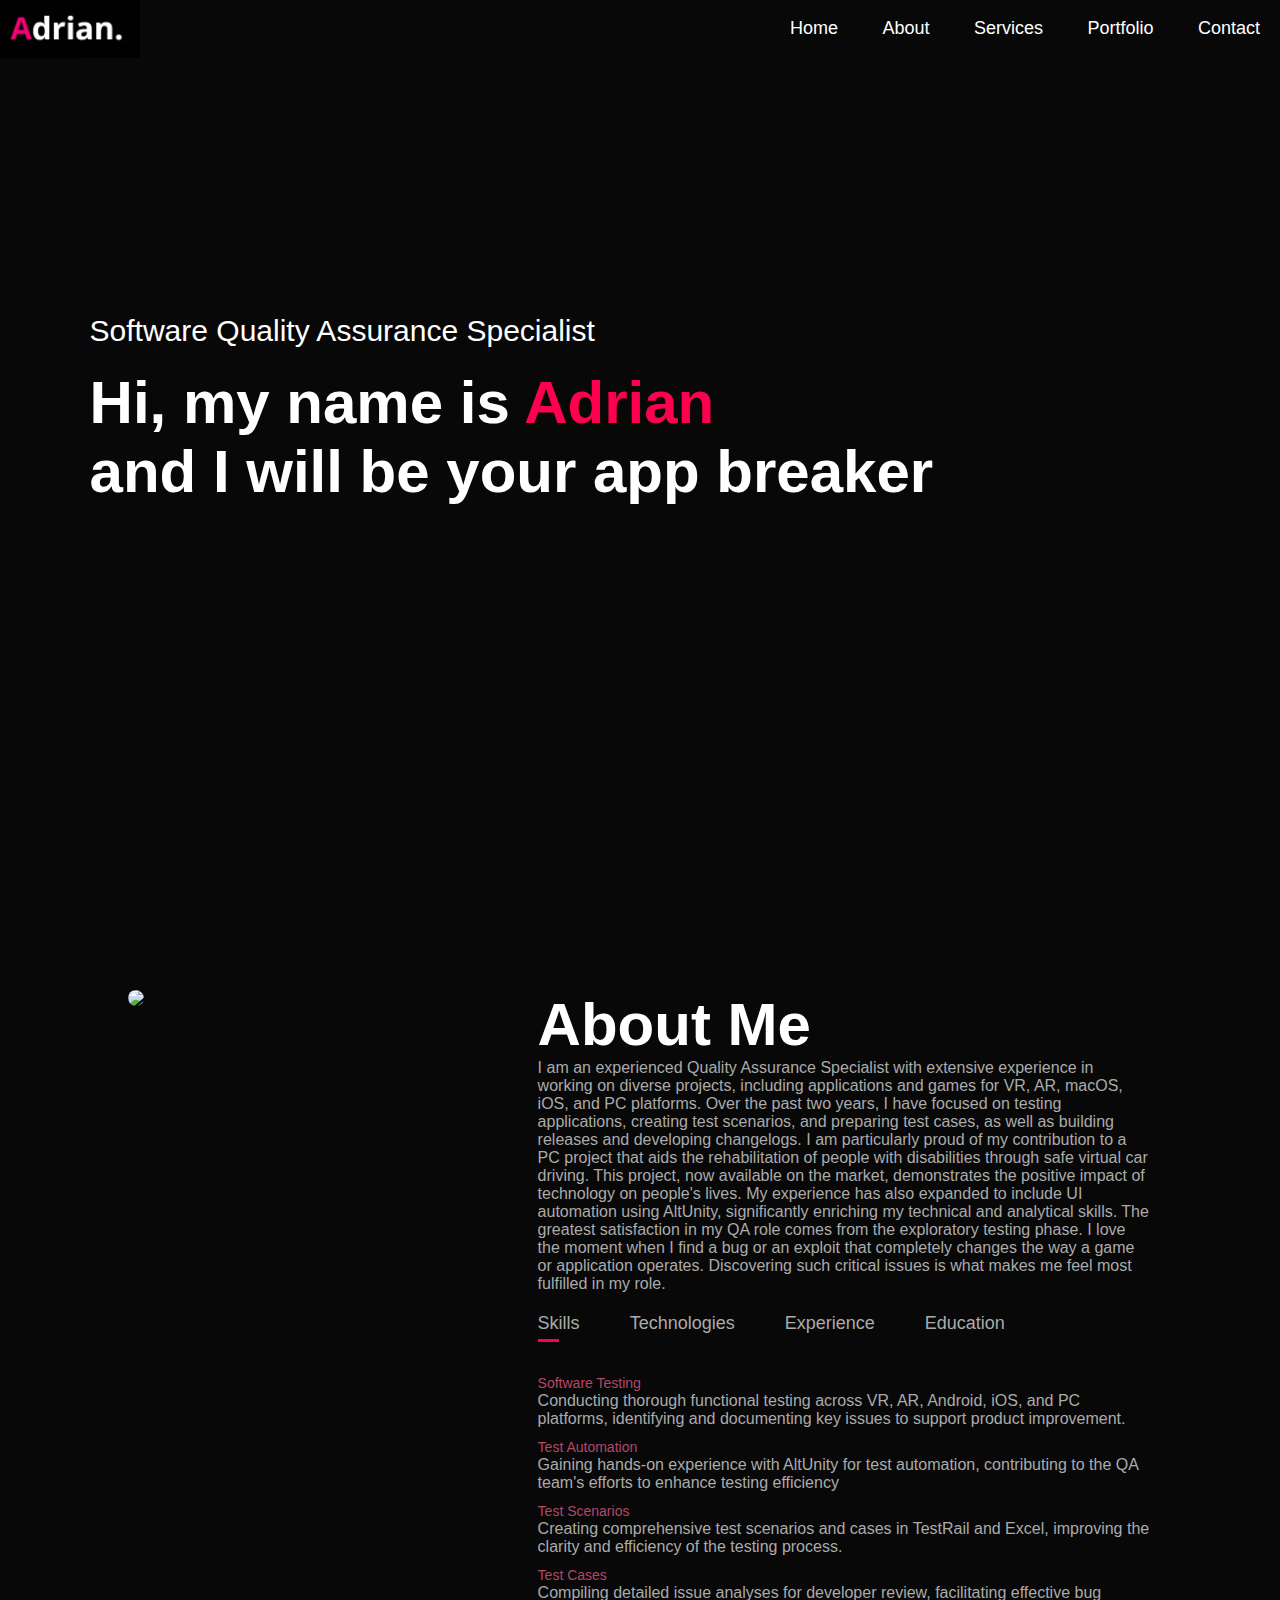
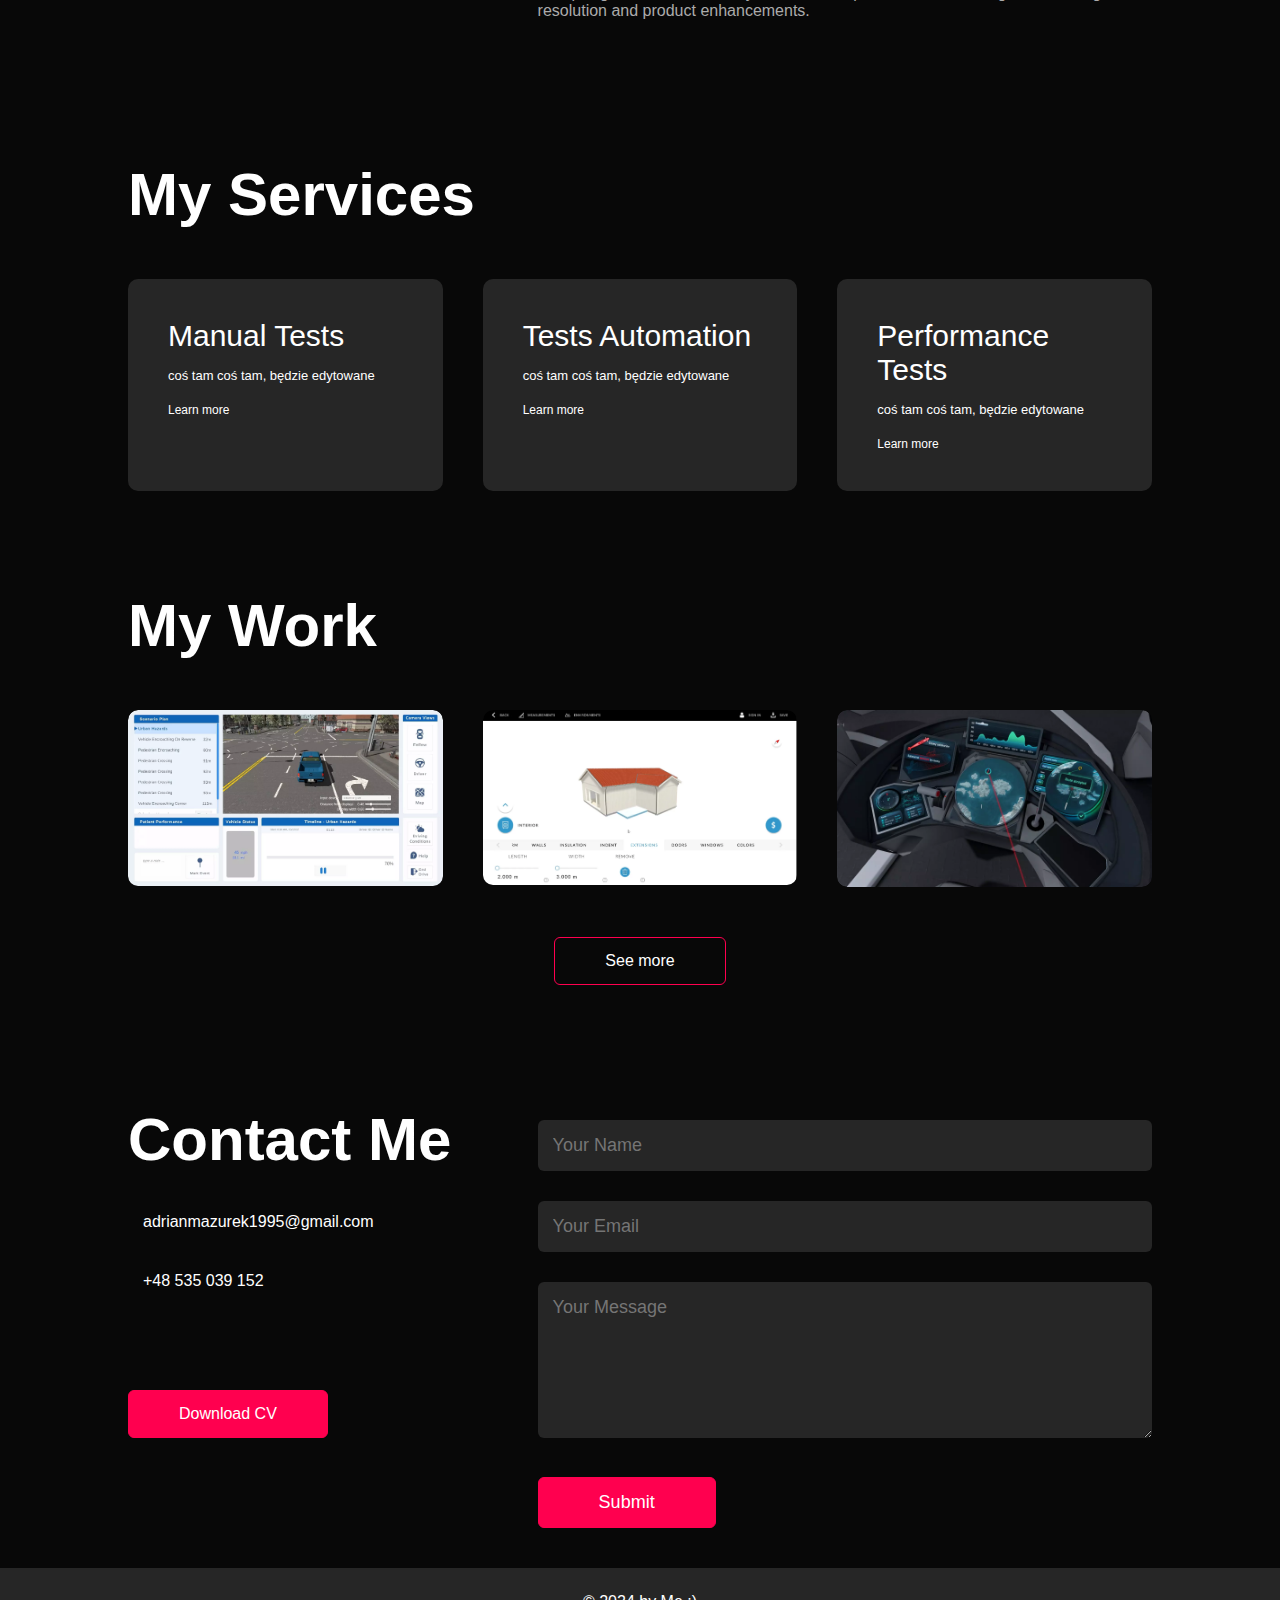
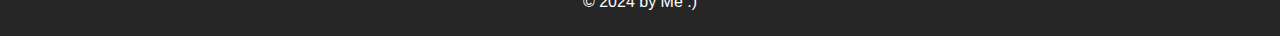
==== Website/index.html @ c7e963c0 "Almost done website" ====
<!DOCTYPE html>
<html lang="en">
<head>
    <meta charset="UTF-8">
    <meta http-equiv="X-UA-Compatible" content="IE=edge">
    <meta name="viewport" content="width=device-width, initial-scale=1.0">
    <title>Adrian Mazurek - portfolio</title>
    <link rel="stylesheet" href="style.css">
    <script src="https://kit.fontawesome.com/d6458f6621.js" crossorigin="anonymous"></script>

</head>
<body>
<div id="header">
    <div id="container">
        <nav>
            <img src="images/napis.png" class="logo"> 
            <ul id = "sidemenu">
                <li><a href = "#header">Home</a></li>
                <li><a href = "#about">About</a></li>
                <li><a href = "#services">Services</a></li>
                <li><a href = "#portfolio">Portfolio</a></li>
                <li><a href = "#contact">Contact</a></li>
                <i class="fa-solid fa-xmark" onclick = "closemenu()"></i>
            </ul>
            <i class="fa-solid fa-bars"onclick = "openmenu()"></i>
        </nav>
        <div class="header-text">
            <p>Software Quality Assurance Specialist</p>
            <h1>Hi, my name is <span>Adrian</span><br> and I will be your app breaker</h1>
        </div>
    </div>
</div>
<!--------------------about--------------------------->
<div id="about">
    <div class="container">
        <div class="row">
            <div class="about-col-1">
                <img src="images/nieuciete.png">
            </div>
            <div class="about-col-2">
                <h1 class="sub-title"> About Me</h1>
                <p>I am an experienced Quality Assurance Specialist with extensive experience in working on diverse 
                    projects, including applications and games for VR, AR, macOS, iOS, and PC platforms. Over the 
                    past two years, I have focused on testing applications, creating test scenarios, and preparing 
                    test cases, as well as building releases and developing changelogs. I am particularly proud of my 
                    contribution to a PC project that aids the rehabilitation of people with disabilities through safe 
                    virtual car driving. This project, now available on the market, demonstrates the positive impact of 
                    technology on people's lives. My experience has also expanded to include UI automation using 
                    AltUnity, significantly enriching my technical and analytical skills. The greatest satisfaction 
                    in my QA role comes from the exploratory testing phase. I love the moment when I find a bug or an 
                    exploit that completely changes the way a game or application operates. Discovering such critical 
                    issues is what makes me feel most fulfilled in my role.</p>

                    <div class="tab-titles">
                        <p class = "tab-links active-link" onclick="opentab('skills')">Skills</p>
                        <p class = "tab-links" onclick="opentab('technologies')">Technologies</p>
                        <p class = "tab-links" onclick="opentab('experience')">Experience</p>
                        <p class = "tab-links" onclick="opentab('education')">Education</p>
                    </div>
                    <div class="tab-contents active-tab" id="skills">
                        <ul>
                            <li><span>Software Testing</span><br> Conducting thorough functional testing across VR, AR, Android, iOS, and PC platforms, identifying and documenting key issues to support product improvement.</li>
                            <li><span>Test Automation</span><br>Gaining hands-on experience with AltUnity for test automation, contributing to the QA team's efforts to enhance testing efficiency</li>
                            <li><span>Test Scenarios</span><br>Creating comprehensive test scenarios and cases in TestRail and Excel, improving the clarity and efficiency of the testing process.</li>
                            <li><span>Test Cases</span><br>Compiling detailed issue analyses for developer review, facilitating effective bug resolution and product enhancements.</li>
                        </ul>
                    </div>
                    <div class="tab-contents" id="technologies">
                        <ul>
                            <li><span>TestRail</span><br> </li>
                            <li><span>Unity</span><br></li>
                            <li><span>AltUnity</span><br></li>
                            <li><span>Unreal Engine 5</span><br></li>
                            <li><span>ChatGPT</span><br></li>
                            <li><span>JIRA</span><br></li>
                            <li><span>GIT</span><br></li>
                            <li><span>Postman</span><br></li>
                            <li><span>SQL</span><br></li>
                            <li><span>HTML</span><br></li>
                            <li><span>CSS</span><br></li>
                            <li><span>Python</span><br></li>
                            <li><span>Confluence</span><br></li>
                        </ul>
                    </div>
                    <div class="tab-contents" id="experience">
                        <ul>
                            <li><span>02.2022 - Current</span><br> Mid Software Quality Assurance Specialist at 4Experience</li>
                            <li><span>01.2021 - 02.2022</span><br>Software Tester at PixelStorm</li>
                            
                        </ul>
                    </div>
                    <div class="tab-contents" id="education">
                        <ul>
                            <li><span>2021 - present</span><br>University of Informatics and Management in Bielsko-Biała - Engineer in Computer Scienc</li>
                            <li><span>2011 - 2015</span><br>Walery Goetel Technical School - extended courses in Mathematics, Physics and Electronics</li>
                        </ul>
                    </div>
            </div>
        </div>
    </div>
</div>

<!----------------services------------------>
<div id="services">
    <div class="container">
        <h1 class="sub-title"> My Services</h1>
        <div class="services-list">
            <div>
                <i class="fa-solid fa-bug-slash"></i>
                <h2>Manual Tests</h2>
                <p>coś tam coś tam, będzie edytowane</p>
                <a href="#">Learn more</a>
            </div>
            <div>
                <i class="fa-solid fa-robot"></i>
                <h2>Tests Automation</h2>
                <p>coś tam coś tam, będzie edytowane</p>
                <a href="#">Learn more</a>
            </div>
            <div>
                <i class="fa-solid fa-chart-line"></i>
                <h2>Performance Tests</h2>
                <p>coś tam coś tam, będzie edytowane</p>
                <a href="#">Learn more</a>
            </div>
        </div>
    </div>
</div>
<!----------------------portfolio-------------------->
<div id="portfolio">
    <div class="container">
        <h1 class="sub-title"> My Work</h1>
            <div class="work-list">
                <div class="work">
                    <img src="images\aurora.webp"></a>
                    <div class="layer">
                        <h3>Professional driving simulator</h3>
                        <a href="https://4experience.co/portfolio-item/professional-driving-simulator/"><i class="fa-solid fa-arrow-up-right-from-square"></i></a>
                    </div>
                </div>
                <div class="work">
                    <img src="images\haven.webp"></a>
                    <div class="layer">
                        <h3>Building 3D Configurator</h3>
                        <a href="https://4experience.co/portfolio-item/prefabricated-building-3d-configurator/"><i class="fa-solid fa-arrow-up-right-from-square"></i></a>
                    </div>
                </div>
                <div class="work">
                    <img src="images\omaha.webp"></a>
                    <div class="layer">
                        <h3>VR Soft Skills Training</h3>
                        <a href="https://4experience.co/portfolio-item/missionone-vr-soft-skills-training/"><i class="fa-solid fa-arrow-up-right-from-square"></i></a>
                    </div>
                </div>
            </div>
            <a href="portfolio.html" class="btn">See more</a>
    </div>
</div>
<!---------------------------------contact---------------------->
<div id="contact">
    <div class="container">
        <div class="row">
            <div class="contact-left">
                <h1 class ="sub-title">Contact Me</h1>
                <p><i class="fa-solid fa-paper-plane"></i>adrianmazurek1995@gmail.com</p>
                <p><i class="fa-solid fa-square-phone"></i>+48 535 039 152</p>
                <div class="social-icons">
                    <a href="https://www.facebook.com/adrian.mazurek.50"><i class="fa-brands fa-facebook"></i></a>
                    <a href="https://youtu.be/dQw4w9WgXcQ?si=Tar-P0zwOSO_xQFv"><i class="fa-brands fa-square-x-twitter"></i></a>
                    <a href="https://youtu.be/dQw4w9WgXcQ?si=Tar-P0zwOSO_xQFv"><i class="fa-brands fa-square-instagram"></i></a>
                    <a href="https://www.linkedin.com/in/adrianmazurek/"><i class="fa-brands fa-linkedin"></i></a>
                </div>
                <!---tutaj w a href cv potem wrzuce, ale bez telefonu dla bezpieczenstwa----->
                <a href="#" download class="btn btn2">Download CV</a>
            </div>
            <div class="contact-right">
                <form name = "submit-to-google-sheet">
                    <input type = "text" name = "Name" placeholder = "Your Name" required>
                    <input type = "email" name = "Email" placeholder = "Your Email" required>
                    <textarea name = "Message" rows="6" placeholder = "Your Message "></textarea>
                    <button type= "submit" class= "btn btn2">Submit</button>
                </form>
                <span id= "msg"></span>
            </div>
        </div>
    </div>
    <div class="copyright">
        <p>© 2024 by Me :)</p>
    </div>
</div>
    
<script>
        var tablinks = document.getElementsByClassName("tab-links");
        var tabcontents = document.getElementsByClassName("tab-contents");

        function opentab(tabname){
            for(tablink of tablinks){
                tablink.classList.remove("active-link");
            }
            for(tabcontent of tabcontents){
                tabcontent.classList.remove("active-tab");
            }
            event.currentTarget.classList.add("active-link");
            document.getElementById(tabname).classList.add("active-tab");
        }

</script>

<script>

    var sidemenu = document.getElementById("sidemenu");

    function openmenu(){
        sidemenu.style.right = "0";
    }
    function closemenu(){
        sidemenu.style.right = "-200px";
    }
    
</script>

<script>
    const scriptURL = 'https://script.google.com/macros/s/AKfycbwYNynj56z27f3AERYVsLLSCMXYtx0duDZoyfx4YBuiy7v9mr3Tvje33CDNKX4LFpYGEQ/exec'
    const form = document.forms['submit-to-google-sheet']
    const msg = document.getElementById("msg")
  
    form.addEventListener('submit', e => {
      e.preventDefault()
      fetch(scriptURL, { method: 'POST', body: new FormData(form)})
        .then(response => {
            msg.innerHTML = "Message Sent succesfully"
            setTimeout(function(){
                msg.innerHTML = ""
            },5000)
            form.reset()
        })
        .catch(error => console.error('Error!', error.message))
    })
  </script>

</body>
</html>
---- Website/style.css ----
/**/
*{
    margin: 0;
    padding: 0;
    font-family: 'Poppins', sans-serif;
    box-sizing: border-box;
}
html{
    scroll-behavior: smooth;
}
body 
{
    background: #080808;
    color: #fff;
}
#header{
    width: 100%;
    height: 100vh;
    background-image: url(images/background.png);
    background-size: cover;
    background-position: center;
}
.container{
    padding: 10px 10%;
}
nav{
    display: flex;
    align-items: center;
    justify-content: space-between;
    flex-wrap: wrap;
}
.logo{
    width: 140px;
}
nav ul li{
    display: inline-block;
    list-style:none;
    margin: 10px 20px;
}
nav ul li a{
    color: #fff;
    text-decoration: none;
    font-size: 18px;
    position: relative;
}
/*dodanie hovera*/
nav ul li a::after{
    content: '';
    width: 0;
    height: 3px;
    background: #ff004f;
    position: absolute;
    left: 0;
    bottom: -6px;
    transition: 0.5s;
}
nav ul li a:hover::after{
    width: 100%;
}
.header-text{
    margin-top: 20%;
    font-size: 30px;
    margin-left: 7%;
}
.header-text h1{
    font-size: 60px;
    margin-top: 20px;
}
.header-text h1 span{
    color: #ff004f;
}
/* -----------------about--------------- */
#about{
    padding: 80px 0px;
    color: #ababab;
}
.row{
    display: flex;
    justify-content: space-between;
    flex-wrap: wrap;
}
.about-col-1{
    flex-basis: 35%;
}
.about-col-1 img{
    width: 100%;
    border-radius: 15px;
}
.about-col-2{
    flex-basis: 60%;
}
.sub-title{
    font-size: 60px;
    font-weight: 600;
    color:#fff;
}
/*Skills, Exp and Education*/
.tab-titles{
    display: flex;
    margin: 20px 0px 40px;
}
.tab-links{
    margin-right: 50px;
    font-size: 18px;
    font-weight: 500;
    cursor: pointer;
    position: relative;
}
.tab-links::after{
    content: '';
    width: 0;
    height: 3px;
    background: #ff004f;
    position: absolute;
    left: 0;
    bottom: -8px;
    transition: 0.5s;
}
.tab-links.active-link::after{
    width: 50%;
}
.tab-contents ul li{
    list-style: none;
    margin: 10px 0;
}
.tab-contents ul li span{
    color: #b54769;
    font-size: 14px;
}
.tab-contents{
    display: none;
}
.tab-contents.active-tab{
    display: block;
}

/*------------------services-----------------*/

#services{
    padding: 30px 0;
}
.services-list{
    display: grid;
    grid-template-columns: repeat(auto-fit, minmax(250px, 1fr));
    grid-gap: 40px;
    margin-top: 50px;
}
.services-list div{
    background: #262626;
    padding: 40px;
    font-size: 13px;
    font-weight: 300;
    border-radius: 10px;
    transition: background 0.5s, transform 0.5s;
}
.services-list div i{
    font-size: 50px;
    margin-bottom: 30px;
}
.services-list div h2{
    font-size: 30px;
    font-weight: 500;
    margin-bottom: 15px;
}
.services-list div a{
    text-decoration: none;
    color: #fff;
    font-size: 12px;
    margin-top: 20px;
    display: inline-block;
}
.services-list div:hover{
    background: #ff004f;
    transform: translateY(-10px);
}

/*------------------portfolio-----------------*/
#portfolio{
    padding: 50px 0;
}
.work-list{
    display: grid;
    grid-template-columns: repeat(auto-fit, minmax(250px, 1fr));
    grid-gap: 40px;
    margin-top: 50px;
}
.work{
    border-radius: 10px;
    position: relative; 
    overflow: hidden;
}
.work img{
    width: 100%;
    border-radius: 10px;
    display: block;
    transition: transform 0.5s;
}
.layer{
    width: 100%;
    height: 0%;
    background: linear-gradient(rgba(0,0,0,0.6), #ff004f);
    border-radius: 10px;
    position: absolute;
    left: 0;
    bottom: 0;
    overflow: hidden;
    display: flex;
    align-items: center;
    justify-content: center;
    flex-direction: column;
    padding: 0 40px;
    text-align: center;
    font-size: 14px;
    transition: height 0.5s;
}
.layer h3{
    font-weight: 500;
    margin-bottom: 20px;
}
.layer a{
    margin-top: 20px;
    color: #ff004f;
    text-decoration: none;
    font-size: 18px;
    line-height: 60px;
    background: #fff;
    width: 60px;
    height: 60px;
    border-radius: 50%;
    text-align: center; 
}

.work:hover img{
    transform: scale(1.1);
}
.work:hover .layer{
    height: 100%;
}
.btn{
    display: block;
    margin: 50px auto;
    width: fit-content;
    border: 1px solid #ff004f;
    padding: 14px 50px;
    border-radius: 6px;
    text-decoration: none;
    color: #fff;
    transition: background 0.5s;
}
.btn:hover{
    background: #ff004f;
}

/*-----------contact-------------*/
.contact-left{
    flex-basis: 35%;
}
.contact-right{
    flex-basis: 60%;
}
.contact-left p{
    margin-top: 30px;
}
.contact-left p i{
    color: #ff004f;
    margin-right: 15px;
    font-size: 25px;
}
.social-icons{
    margin-top: 30px;
}
.social-icons a{
    text-decoration: none;
    color:#ababab;
    font-size: 30px;
    margin-right: 15px;
    display: inline-block;
    transition: transform 0.5s;
}
.social-icons a:hover{
    color: #ff004f;
    transform: translateY(-5px);
}
.btn.btn2{
    display: inline-block;
    background: #ff004f;
}
.contact-right form{
    width: 100%;
}
form input, form textarea{
    width: 100%;
    border: 0;
    outline: none;
    background: #262626;
    padding: 15px;
    margin: 15px 0;
    color: #fff;
    font-size: 18px;
    border-radius: 6px;;
}
form .btn2{
    padding: 14px 60px;
    font-size: 18px;
    margin-top: 20px;
    cursor: pointer;
}
.copyright{
    width: 100%;
    text-align: center;
    padding: 25px 0;
    background: #262626;
    font-weight: 300;
    margin-top: 20px;
}
/*------------------------css for small screens-----------------------*/
nav .fa-solid {
    display: none;
}

@media only screen and (max-width: 600px){
    #header{
        background-image: url(images/phone-background.png);
    }
    .header-text{
        margin-top: 100%;
        font-size: 16px;
    }
    .header-text h1{
        font-size: 30px;
    }
    nav .fa-solid {
        display: block;
        font-size: 25px;     
    }
    nav ul{
        background: #ff004f;
        position: fixed;
        top: 0;
        right: -200px;
        width: 200px;
        height: 100vh;
        padding-top: 50px;
        z-index: 2;
        transition: right 0.5s
    }
    nav ul li{
        display: block;
        margin: 25px;
    }
    nav ul .fa-solid{
        position: absolute;
        top: 25px;
        left: 25px;
        cursor: pointer;
    }
    .sub-title{
        font-size: 40px;
    }
    .about-col-1, .about-col-2{
        flex-basis: 100%;
    }
    .about-col-1{
        margin-bottom: 30px;
    }
    .about-col-2{
        font-size: 14px;
    }
    .tab-links{
        font-size: 16px;
        margin-right: 20px;
    }
    .contact-left, .contact-right{
        flex-basis: 100%;
    }
    .copyright{
        font-size: 14px;
    }
}
#msg{
    color:#61b752;
    margin-top: -40px;
    display: block;
}
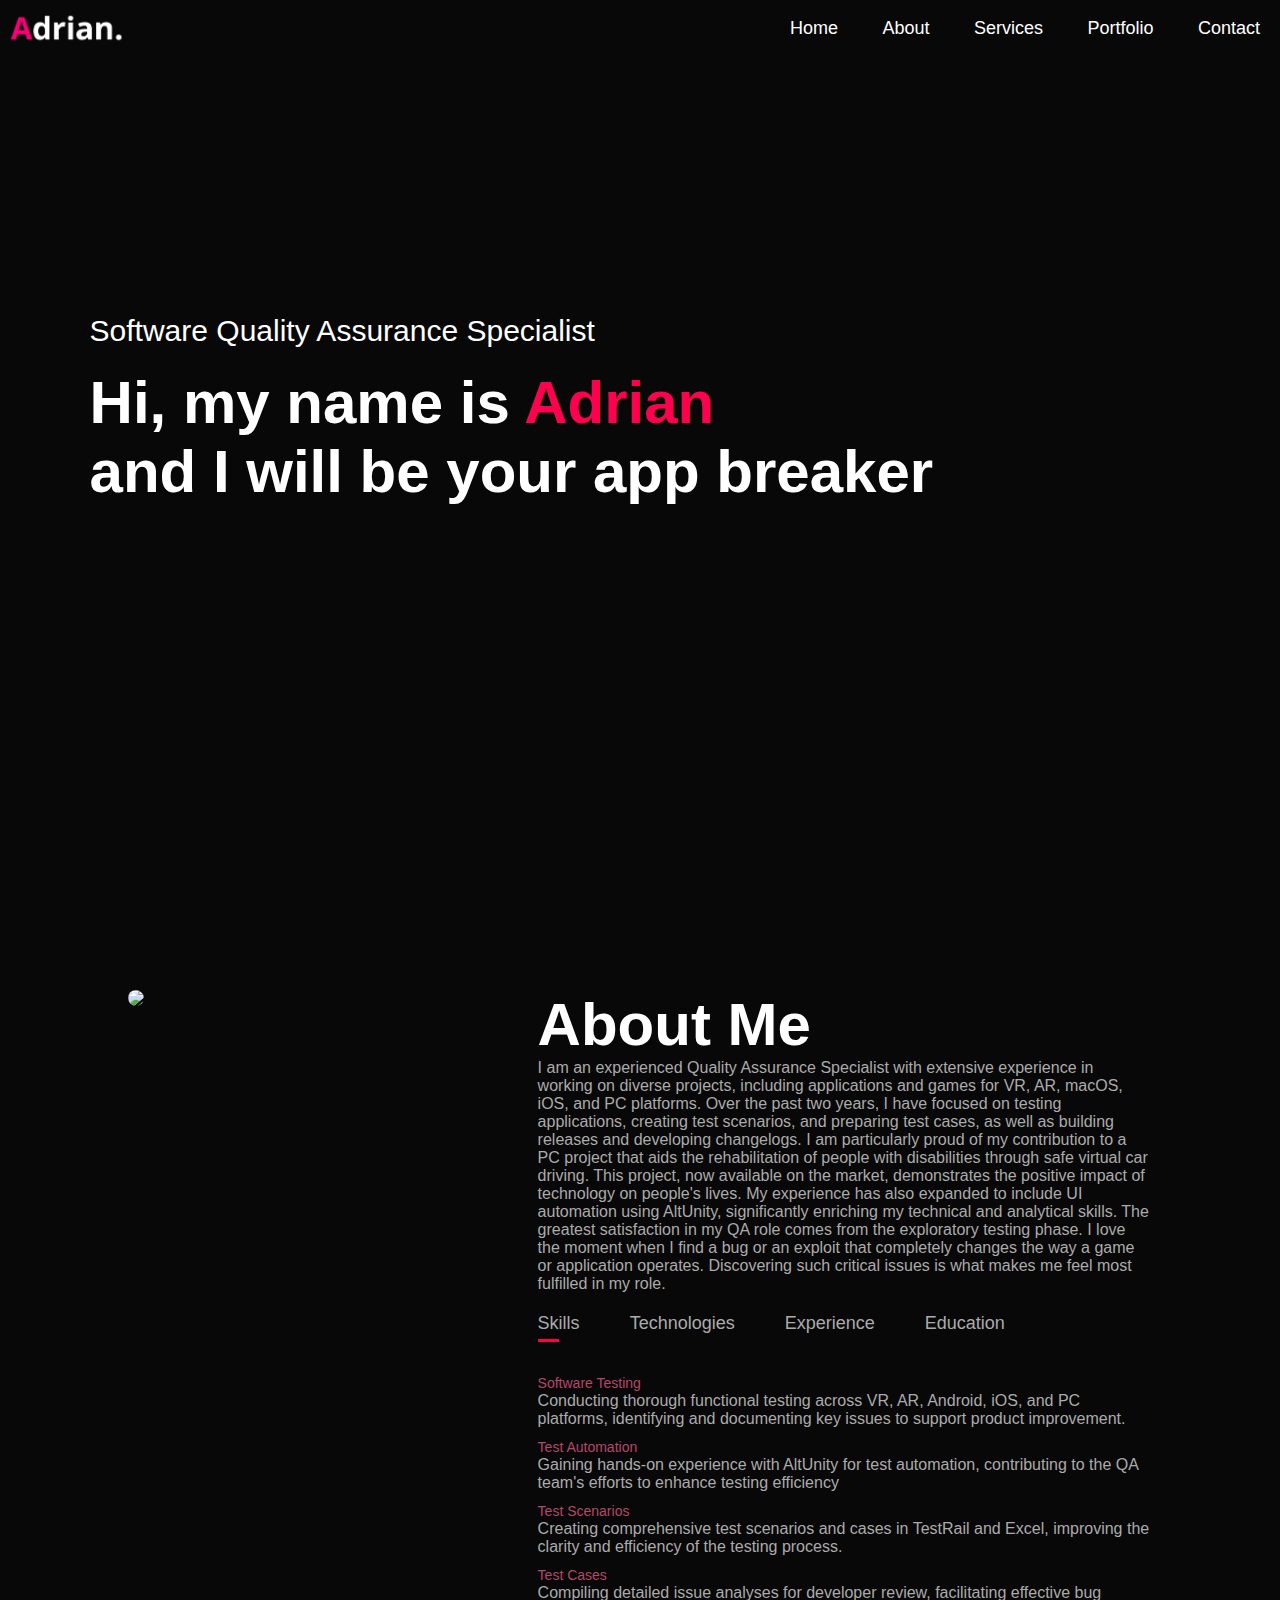
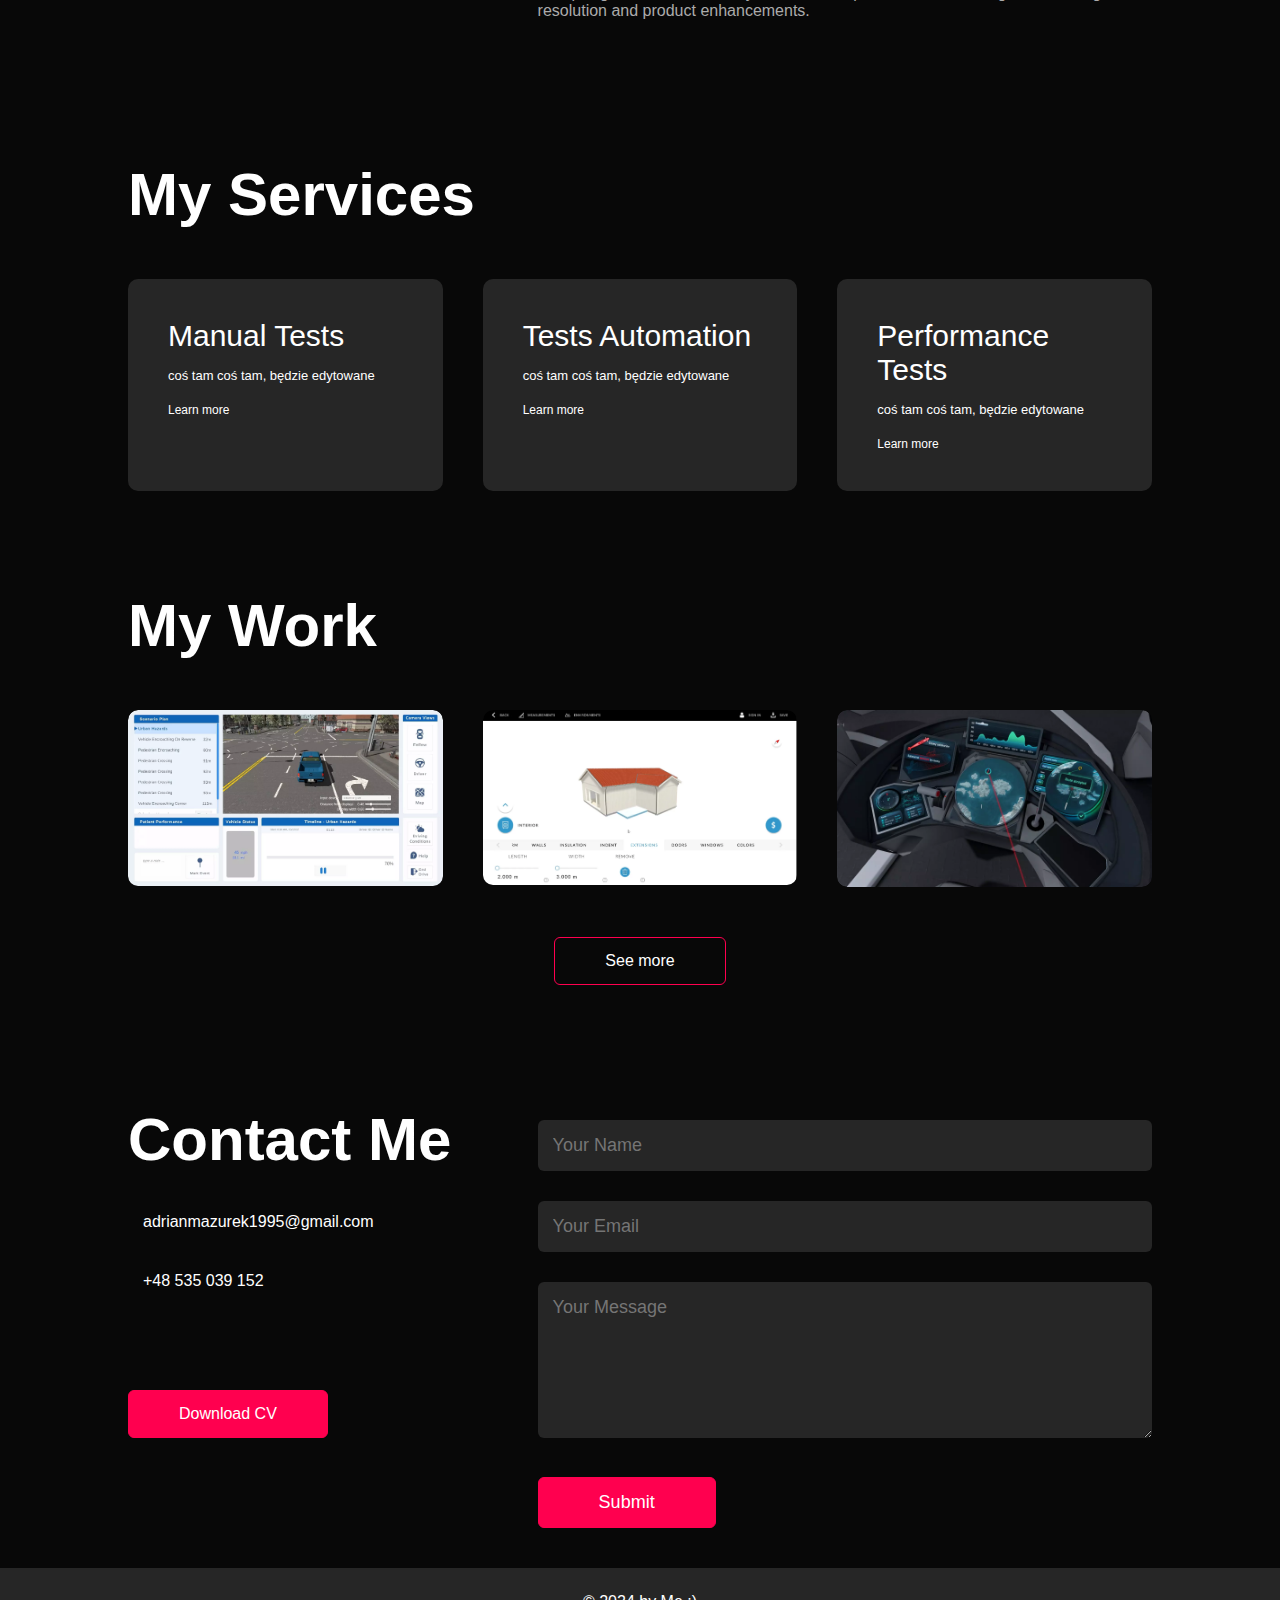
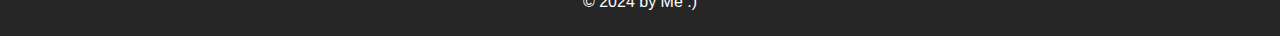
==== commit 1b138084: "star agent" ====
--- a/Website/index.html
+++ b/Website/index.html
@@ -67,12 +67,16 @@
                     </div>
                     <div class="tab-contents" id="technologies">
                         <ul>
+                        <div class = "testrow">
                             <li><span>TestRail</span><br> </li>
                             <li><span>Unity</span><br></li>
                             <li><span>AltUnity</span><br></li>
                             <li><span>Unreal Engine 5</span><br></li>
                             <li><span>ChatGPT</span><br></li>
                             <li><span>JIRA</span><br></li>
+                            <li><span>Playwright</span><br></li>
+                        </div>
+                        <div class = "testrow">
                             <li><span>GIT</span><br></li>
                             <li><span>Postman</span><br></li>
                             <li><span>SQL</span><br></li>
@@ -80,12 +84,13 @@
                             <li><span>CSS</span><br></li>
                             <li><span>Python</span><br></li>
                             <li><span>Confluence</span><br></li>
+                        </div>
                         </ul>
                     </div>
                     <div class="tab-contents" id="experience">
                         <ul>
                             <li><span>02.2022 - Current</span><br> Mid Software Quality Assurance Specialist at 4Experience</li>
-                            <li><span>01.2021 - 02.2022</span><br>Software Tester at PixelStorm</li>
+                            <li><span>01.2021 - 02.2022</span><br> Software Tester at PixelStorm</li>
                             
                         </ul>
                     </div>
--- a/Website/style.css
+++ b/Website/style.css
@@ -313,10 +313,23 @@
     font-weight: 300;
     margin-top: 20px;
 }
-/*------------------------css for small screens-----------------------*/
+#muchmore{
+    margin-top: 20px; 
+    padding: 14px 60px;
+    text-align: center;
+}
+
 nav .fa-solid {
     display: none;
 }
+.testrow{
+    float: left;
+    width: 50%
+}
+
+
+/*------------------------css for small screens-----------------------*/
+
 
 @media only screen and (max-width: 600px){
     #header{
@@ -381,4 +394,5 @@
     color:#61b752;
     margin-top: -40px;
     display: block;
-}+}
+
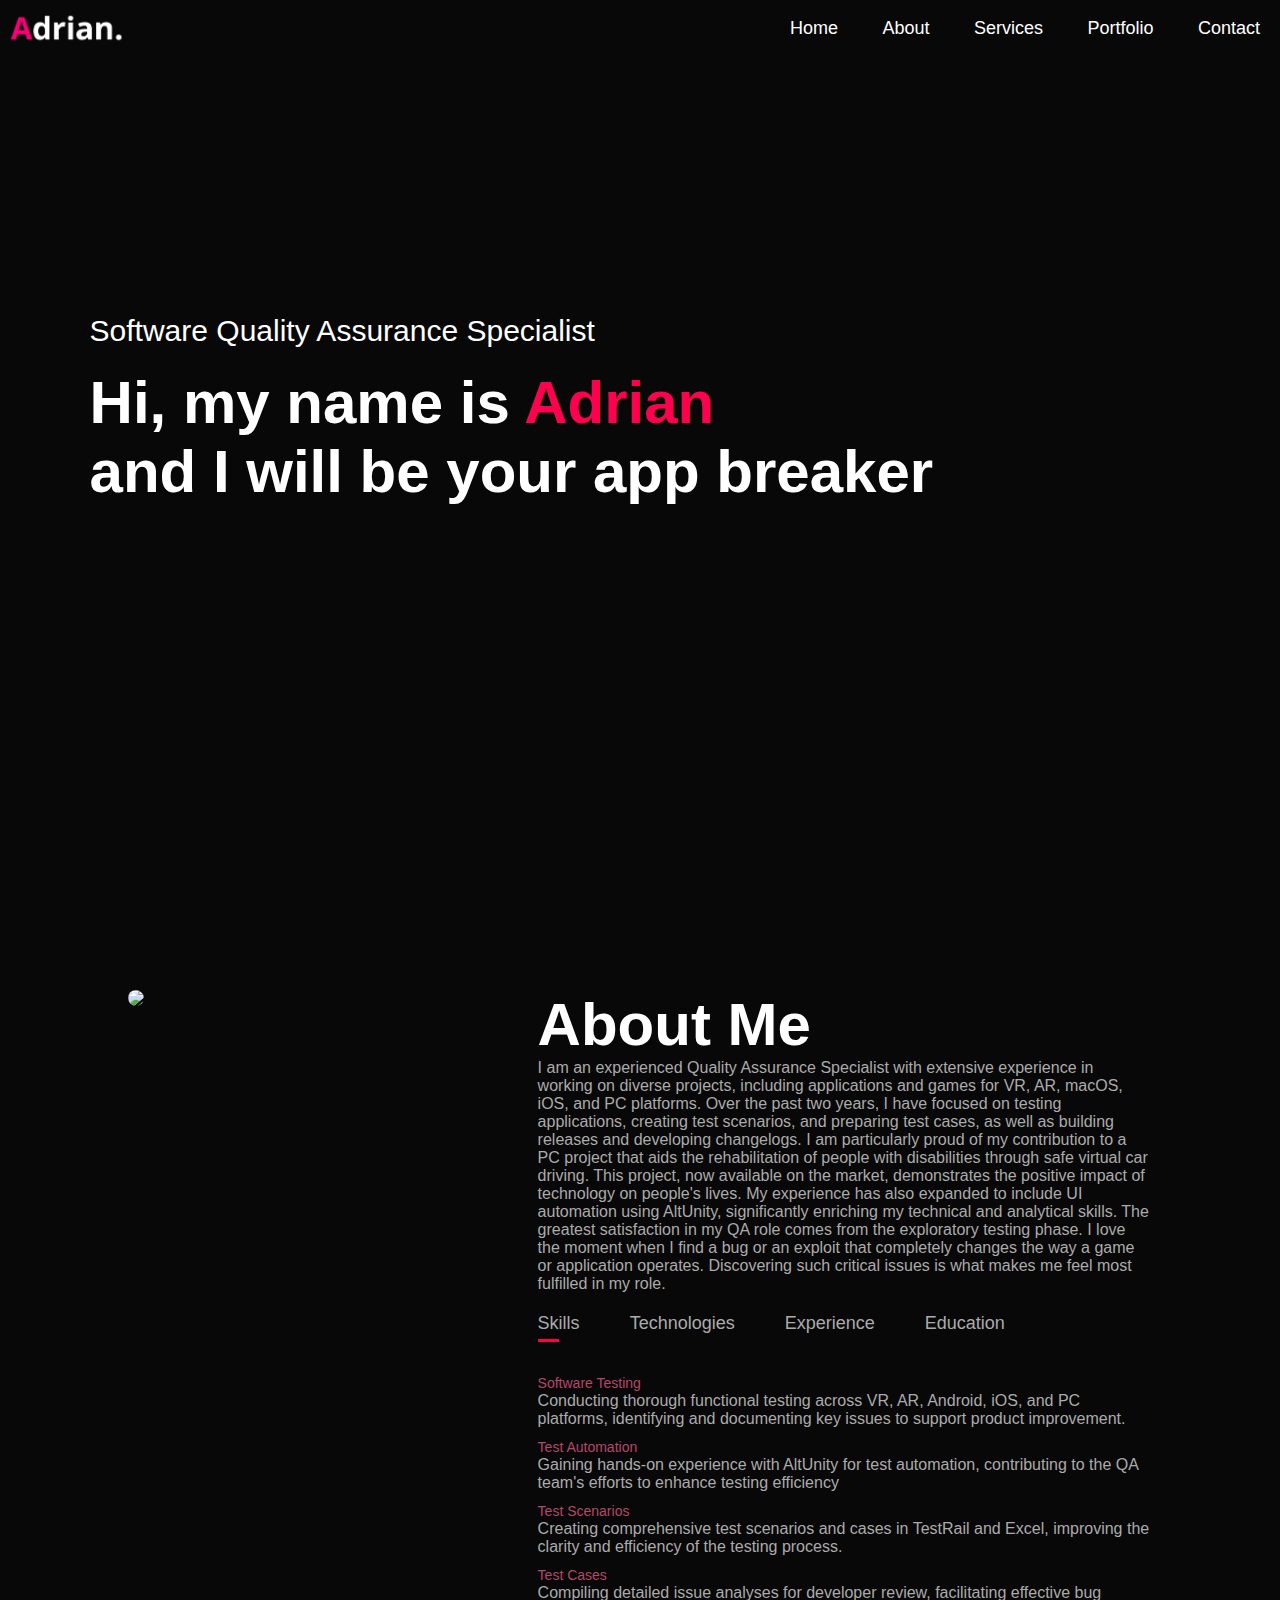
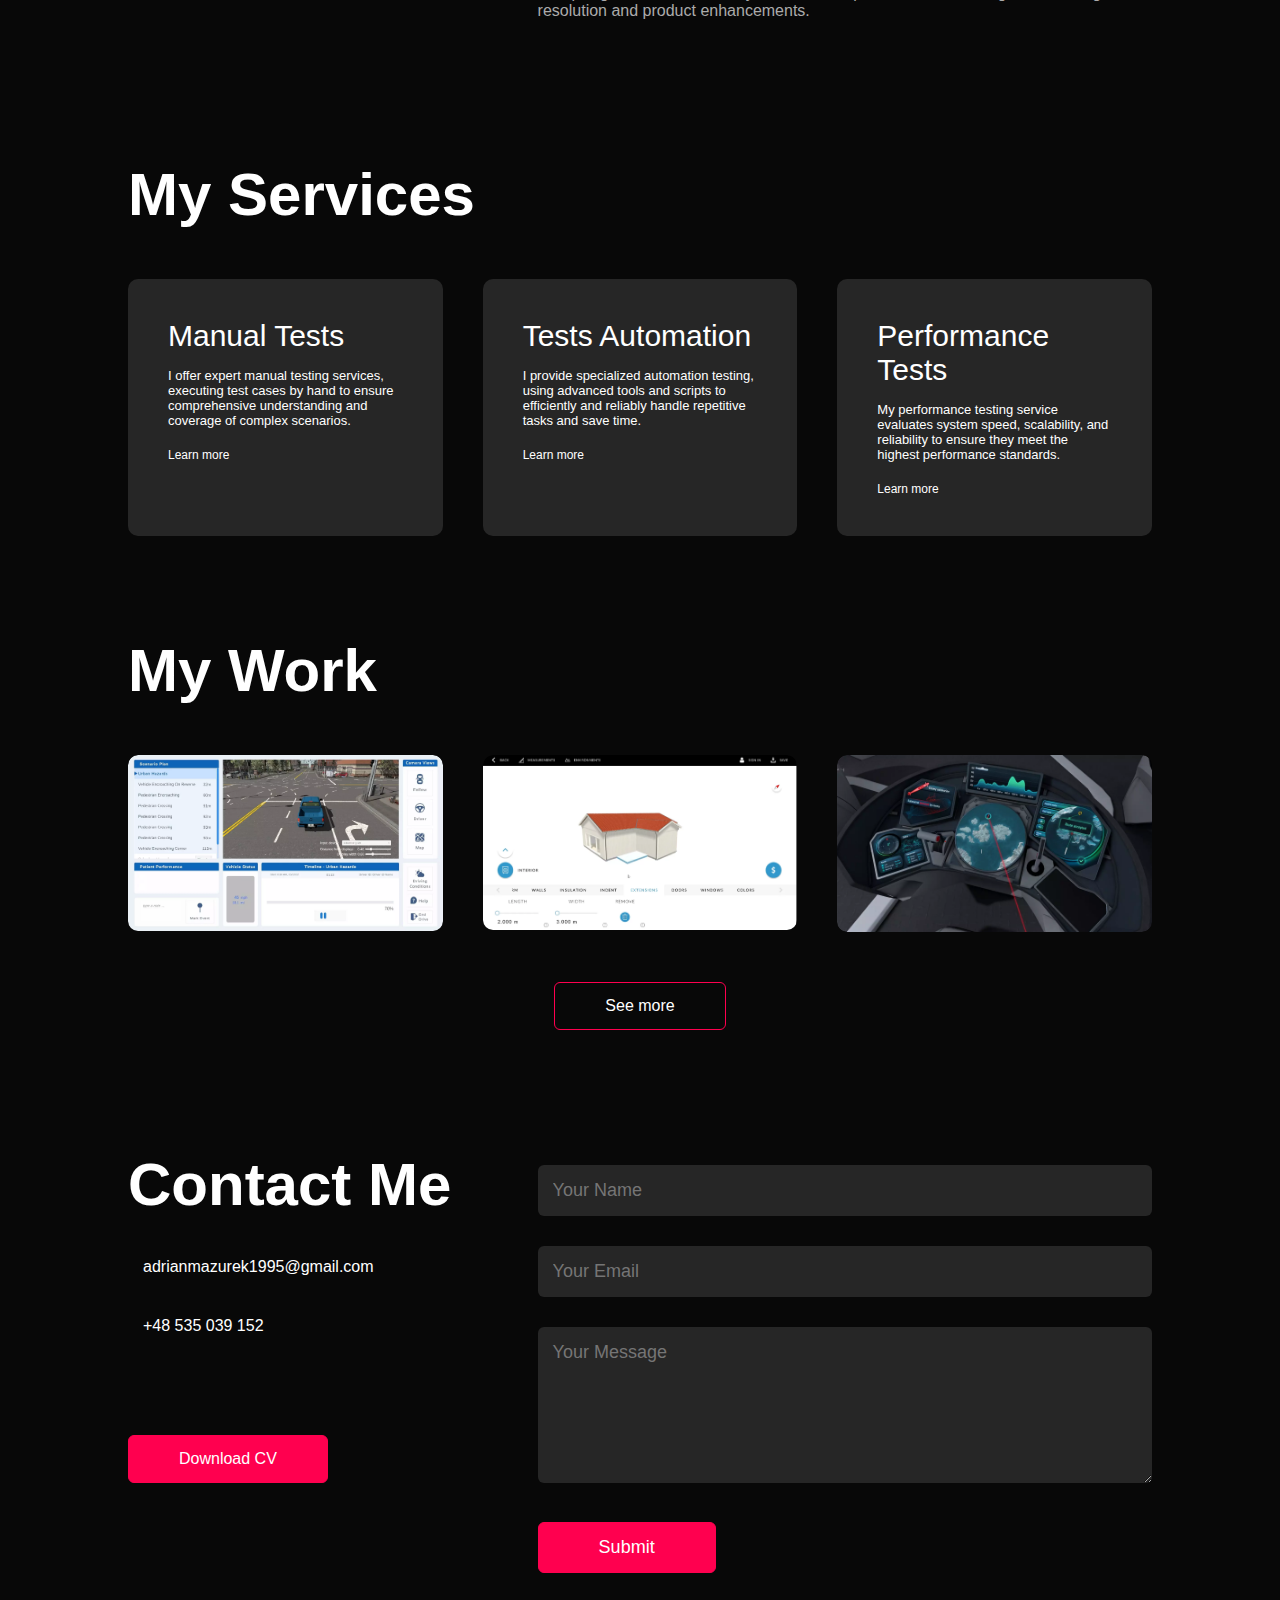
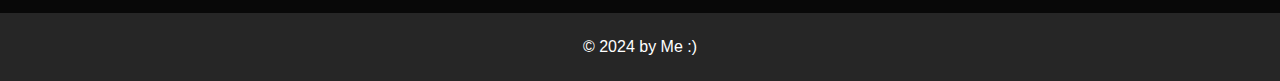
==== commit 19370bcf: "description of services" ====
--- a/Website/index.html
+++ b/Website/index.html
@@ -113,19 +113,19 @@
             <div>
                 <i class="fa-solid fa-bug-slash"></i>
                 <h2>Manual Tests</h2>
-                <p>coś tam coś tam, będzie edytowane</p>
+                <p>  I offer expert manual testing services, executing test cases by hand to ensure comprehensive understanding and coverage of complex scenarios.</p>
                 <a href="#">Learn more</a>
             </div>
             <div>
                 <i class="fa-solid fa-robot"></i>
                 <h2>Tests Automation</h2>
-                <p>coś tam coś tam, będzie edytowane</p>
+                <p> I provide specialized automation testing, using advanced tools and scripts to efficiently and reliably handle repetitive tasks and save time.</p>
                 <a href="#">Learn more</a>
             </div>
             <div>
                 <i class="fa-solid fa-chart-line"></i>
                 <h2>Performance Tests</h2>
-                <p>coś tam coś tam, będzie edytowane</p>
+                <p>My performance testing service evaluates system speed, scalability, and reliability to ensure they meet the highest performance standards.</p>
                 <a href="#">Learn more</a>
             </div>
         </div>
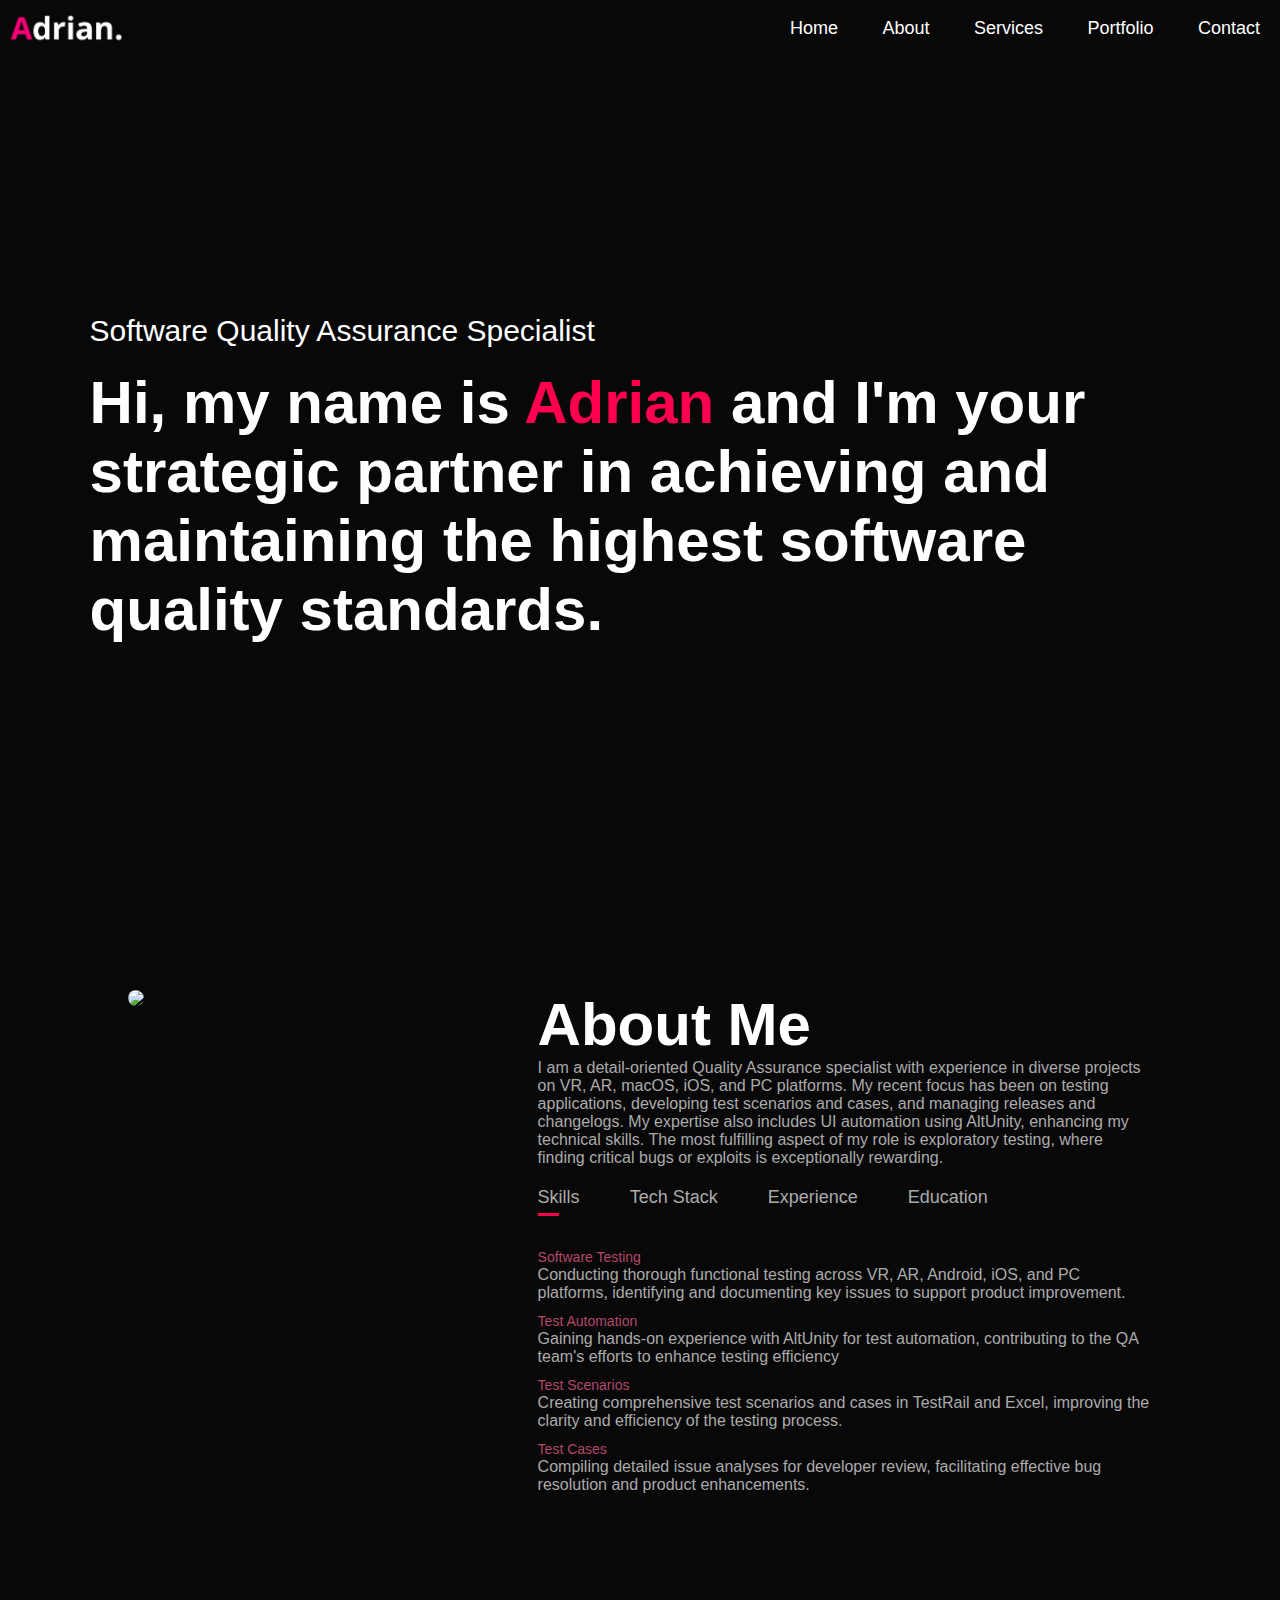
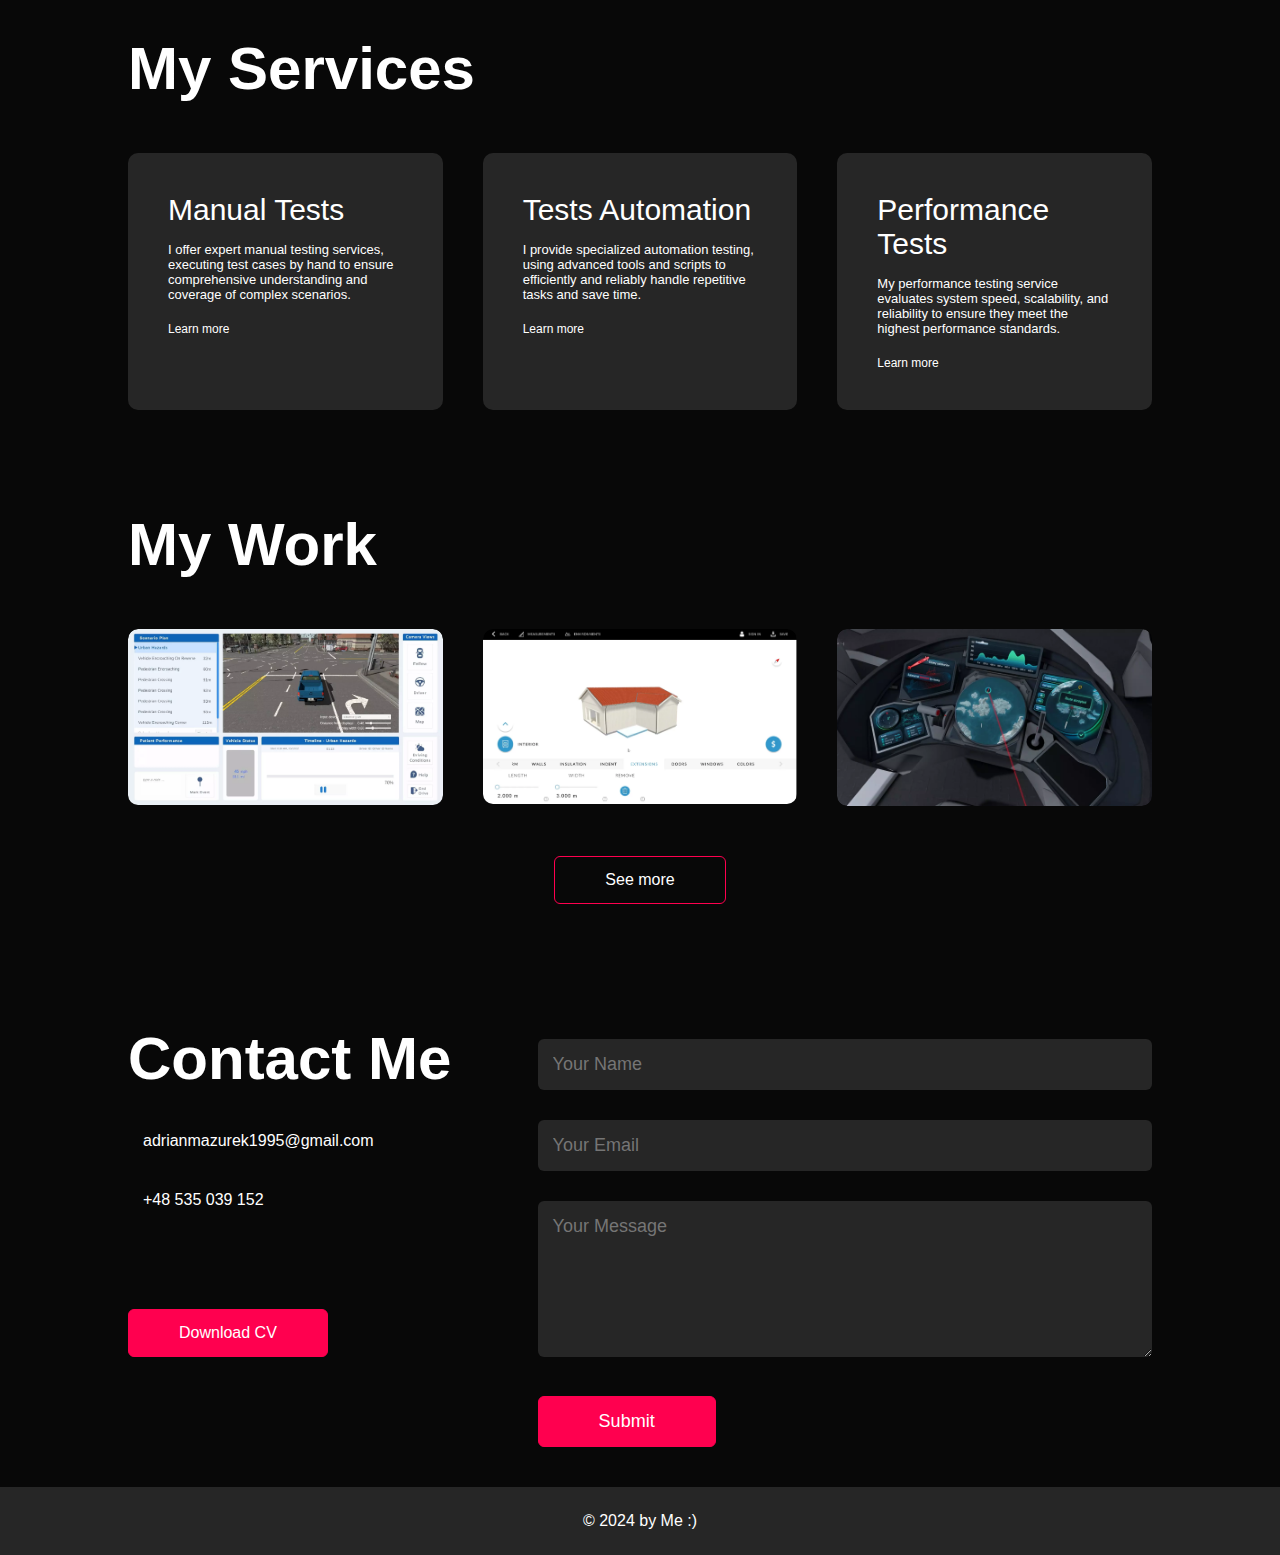
==== commit 6302f6cc: "poprawki" ====
--- a/Website/index.html
+++ b/Website/index.html
@@ -26,7 +26,7 @@
         </nav>
         <div class="header-text">
             <p>Software Quality Assurance Specialist</p>
-            <h1>Hi, my name is <span>Adrian</span><br> and I will be your app breaker</h1>
+            <h1>Hi, my name is <span>Adrian</span> and I'm your <br>strategic partner in achieving and <br>maintaining the highest software <br> quality standards.</h1>
         </div>
     </div>
 </div>
@@ -39,21 +39,14 @@
             </div>
             <div class="about-col-2">
                 <h1 class="sub-title"> About Me</h1>
-                <p>I am an experienced Quality Assurance Specialist with extensive experience in working on diverse 
-                    projects, including applications and games for VR, AR, macOS, iOS, and PC platforms. Over the 
-                    past two years, I have focused on testing applications, creating test scenarios, and preparing 
-                    test cases, as well as building releases and developing changelogs. I am particularly proud of my 
-                    contribution to a PC project that aids the rehabilitation of people with disabilities through safe 
-                    virtual car driving. This project, now available on the market, demonstrates the positive impact of 
-                    technology on people's lives. My experience has also expanded to include UI automation using 
-                    AltUnity, significantly enriching my technical and analytical skills. The greatest satisfaction 
-                    in my QA role comes from the exploratory testing phase. I love the moment when I find a bug or an 
-                    exploit that completely changes the way a game or application operates. Discovering such critical 
-                    issues is what makes me feel most fulfilled in my role.</p>
+                <p>I am a detail-oriented Quality Assurance specialist with experience in diverse projects on VR, AR, macOS, iOS, and PC platforms. 
+                    My recent focus has been on testing applications, developing test scenarios and cases, and managing releases and changelogs. 
+                    My expertise also includes UI automation using AltUnity, enhancing my technical skills. 
+                    The most fulfilling aspect of my role is exploratory testing, where finding critical bugs or exploits is exceptionally rewarding.</p>
 
                     <div class="tab-titles">
                         <p class = "tab-links active-link" onclick="opentab('skills')">Skills</p>
-                        <p class = "tab-links" onclick="opentab('technologies')">Technologies</p>
+                        <p class = "tab-links" onclick="opentab('technologies')">Tech Stack</p>
                         <p class = "tab-links" onclick="opentab('experience')">Experience</p>
                         <p class = "tab-links" onclick="opentab('education')">Education</p>
                     </div>
@@ -70,16 +63,16 @@
                         <div class = "testrow">
                             <li><span>TestRail</span><br> </li>
                             <li><span>Unity</span><br></li>
-                            <li><span>AltUnity</span><br></li>
+                            <li><span>AltTester</span><br></li>
                             <li><span>Unreal Engine 5</span><br></li>
-                            <li><span>ChatGPT</span><br></li>
+                            <li><span>Confluence</span><br></li>
                             <li><span>JIRA</span><br></li>
-                            <li><span>Playwright</span><br></li>
+                            <li><span>Plastic SCM</span><br></li>
                         </div>
                         <div class = "testrow">
                             <li><span>GIT</span><br></li>
                             <li><span>Postman</span><br></li>
-                            <li><span>SQL</span><br></li>
+                            <li><span>AI Tools</span><br></li>
                             <li><span>HTML</span><br></li>
                             <li><span>CSS</span><br></li>
                             <li><span>Python</span><br></li>
@@ -90,8 +83,9 @@
                     <div class="tab-contents" id="experience">
                         <ul>
                             <li><span>02.2022 - Current</span><br> Mid Software Quality Assurance Specialist at 4Experience</li>
-                            <li><span>01.2021 - 02.2022</span><br> Software Tester at PixelStorm</li>
-                            
+                            <li><span>01.2021</span><br> Mobile Tester at PixelStorm (Part Time Contract)</li>
+                            <li><span>08.2016 - 05.2021</span><br> Warehouse Supervisor at Rajski</li>
+                            <li><span>07.2015 - 08.2016</span><br> Electrical Device Assembly Technician</li>
                         </ul>
                     </div>
                     <div class="tab-contents" id="education">
@@ -114,19 +108,19 @@
                 <i class="fa-solid fa-bug-slash"></i>
                 <h2>Manual Tests</h2>
                 <p>  I offer expert manual testing services, executing test cases by hand to ensure comprehensive understanding and coverage of complex scenarios.</p>
-                <a href="#">Learn more</a>
+                <a href="https://katalon.com/resources-center/blog/manual-testing">Learn more</a>
             </div>
             <div>
                 <i class="fa-solid fa-robot"></i>
                 <h2>Tests Automation</h2>
                 <p> I provide specialized automation testing, using advanced tools and scripts to efficiently and reliably handle repetitive tasks and save time.</p>
-                <a href="#">Learn more</a>
+                <a href="https://smartbear.com/learn/automated-testing/">Learn more</a>
             </div>
             <div>
                 <i class="fa-solid fa-chart-line"></i>
                 <h2>Performance Tests</h2>
                 <p>My performance testing service evaluates system speed, scalability, and reliability to ensure they meet the highest performance standards.</p>
-                <a href="#">Learn more</a>
+                <a href="https://en.wikipedia.org/wiki/Software_performance_testing">Learn more</a>
             </div>
         </div>
     </div>
